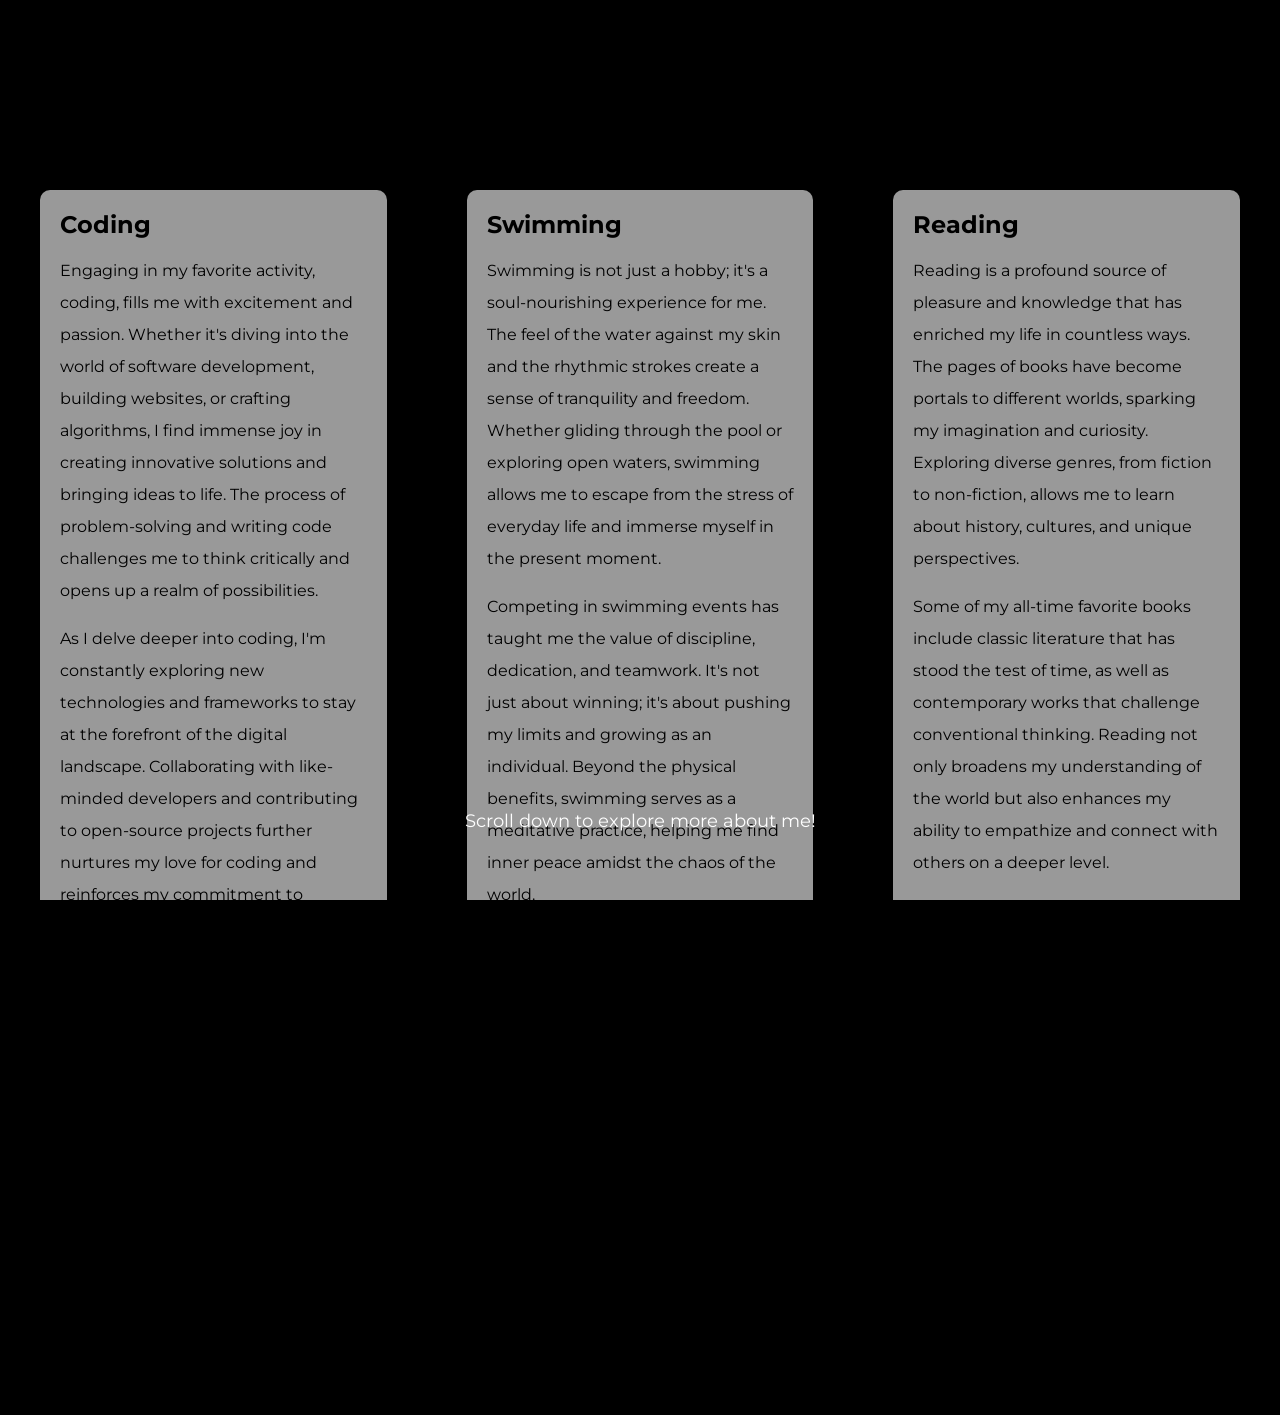
==== index.html @ 69caaeeb "Update index.html" ====
<!DOCTYPE html>
<html>
<head>
  <title>Ayaan Grover - Personal Website</title>
  <link href="https://fonts.googleapis.com/css2?family=Montserrat:wght@400;700&display=swap" rel="stylesheet">
  <link rel="stylesheet" href="styles.css">
</head>
<body>
  <header>
    <h1 id="title">Hello there.</h1>
    <p id="paragraph">My name is Ayaan Grover</p>
  </header>

  <section class="scroll-down-box">
    <p>Scroll down to explore more about me!</p>
    <div class="scroll-down-arrow"></div>
  </section>

  <section class="box-container">
    <div class="box">
      <div class="box-title">Coding</div>
      <div class="box-paragraph">
        <p>Engaging in my favorite activity, coding, fills me with excitement and passion. Whether it's diving into the world of software development, building websites, or crafting algorithms, I find immense joy in creating innovative solutions and bringing ideas to life. The process of problem-solving and writing code challenges me to think critically and opens up a realm of possibilities.</p>
        <p>As I delve deeper into coding, I'm constantly exploring new technologies and frameworks to stay at the forefront of the digital landscape. Collaborating with like-minded developers and contributing to open-source projects further nurtures my love for coding and reinforces my commitment to continuous learning.</p>
        <p>Coding has become an integral part of my life, empowering me to learn, adapt, and contribute to the ever-evolving digital world.</p>
      </div>
    </div>
    <div class="box">
      <div class="box-title">Swimming</div>
      <div class="box-paragraph">
        <p>Swimming is not just a hobby; it's a soul-nourishing experience for me. The feel of the water against my skin and the rhythmic strokes create a sense of tranquility and freedom. Whether gliding through the pool or exploring open waters, swimming allows me to escape from the stress of everyday life and immerse myself in the present moment.</p>
        <p>Competing in swimming events has taught me the value of discipline, dedication, and teamwork. It's not just about winning; it's about pushing my limits and growing as an individual. Beyond the physical benefits, swimming serves as a meditative practice, helping me find inner peace amidst the chaos of the world.</p>
        <p>The joy of perfecting my technique, the rush of endorphins, and the overall sense of well-being make swimming an activity I love to share with others, inspiring them to embrace an active and balanced lifestyle.</p>
      </div>
    </div>
    <div class="box">
      <div class="box-title">Reading</div>
      <div class="box-paragraph">
        <p>Reading is a profound source of pleasure and knowledge that has enriched my life in countless ways. The pages of books have become portals to different worlds, sparking my imagination and curiosity. Exploring diverse genres, from fiction to non-fiction, allows me to learn about history, cultures, and unique perspectives.</p>
        <p>Some of my all-time favorite books include classic literature that has stood the test of time, as well as contemporary works that challenge conventional thinking. Reading not only broadens my understanding of the world but also enhances my ability to empathize and connect with others on a deeper level.</p>
        <p>Sharing my love for books and discussing them with fellow readers has led to many enriching conversations and friendships. Reading is a treasured ritual that fills my heart with contentment and enlightenment, making me eager to explore new literary adventures.</p>
      </div>
    </div>
  </section>

  <footer>
    <p>Connect with me on social media:</p>
    <ul class="social-links">
      <li><a href="https://twitter.com/ayaangrover" target="_blank">Twitter</a></li>
      <li><a href="https://www.linkedin.com/in/ayaangrover" target="_blank">LinkedIn</a></li>
      <li><a href="https://github.com/ayaangrover" target="_blank">GitHub</a></li>
    </ul>
  </footer>

  <script src="script.js"></script>
</body>
</html>
---- styles.css ----
html, body {
    height: 100%;
    margin: 0;
    overflow: auto; /* Enable scrolling */
  }
  
  body {
    font-family: 'Montserrat', sans-serif;
    background-image: url("https://images.unsplash.com/photo-1689267305146-155a1459752c?ixlib=rb-4.0.3&ixid=M3wxMjA3fDB8MHxwaG90by1wYWdlfHx8fGVufDB8fHx8fA%3D%3D&auto=format&fit=crop&w=3828&q=80");
    background-size: cover;
    background-position: center;
    background-attachment: fixed;
    background-color: rgba(0, 0, 0, 1); /* Start with 100% darkness */
    overflow-x: hidden; /* Prevent horizontal scrolling */
  }

  /* Add styles for the light/dark mode button */
  .light-dark-button {
    position: absolute;
    top: 20px;
    right: 20px;
    background-color: transparent;
    border: none;
    font-family: 'Material Symbols Outlined', sans-serif;
    font-size: 24px;
    color: white;
    cursor: pointer;
}

  .container {
    position: relative;
    width: 100%;
    height: 100%; /* Set container height to 100% */
    display: flex;
    flex-direction: column;
    justify-content: center;
    align-items: flex-end;
    color: white;
    text-align: right;
    padding: 40px; /* Add more padding */
  }
  
  #title {
    opacity: 0;
    transform: translateY(-50px);
    transition: opacity 2s ease-out, transform 2s ease-out;
    font-size: 48px; /* Increase title text size */
    margin: 10px; /* Add margin */
    margin-right: 80px;
  }
  
  #paragraph {
    opacity: 0;
    transform: translateY(-50px);
    transition: opacity 2s ease-out, transform 2s ease-out;
    font-size: 20px; /* Adjust paragraph text size */
    line-height: 1.6; /* Adjust line-height for better readability */
    margin: 10px; /* Add margin */
    margin-right: 80px;
    max-width: 600px; /* Set maximum width for the paragraph */
    word-wrap: break-word; /* Allow the paragraph to wrap */
  }
  
  .scroll-down-box {
    position: absolute;
    bottom: 50px; /* Adjust the position */
    left: 50%;
    transform: translateX(-50%);
    color: white;
    font-size: 18px;
    display: flex; /* Use flexbox to align text and arrow */
    align-items: center; /* Center items vertically */
    opacity: 1;
    transition: opacity 1s ease-out;
  }
  
  .down-arrow {
    font-family: 'Montserrat', sans-serif;
    font-weight: 700; /* Make the arrow bold */
    font-size: 36px;
    margin-left: 5px; /* Add some space between text and arrow */
  }
  
  .box-container {
    display: flex;
    justify-content: space-between;
    margin-top: 80px; /* Add margin between title and boxes */
    margin-bottom: 80px;
    opacity: 1;
  }
  
  .box {
    flex: 1; /* Use flexbox to distribute available space evenly */
    padding: 20px;
    background-color: rgba(255, 255, 255, 0.6); /* Semi-transparent white background */
    margin-left: 40px;
    margin-right: 40px;
    margin-bottom: 40px;
    border-radius: 10px;
  }
  
  .box-title {
    font-size: 24px;
    font-weight: 700;
    margin-bottom: 10px;
  }
  
  .box-paragraph {
    font-size: 16px;
    line-height: 2; /* Add spacing between lines of text */
  }
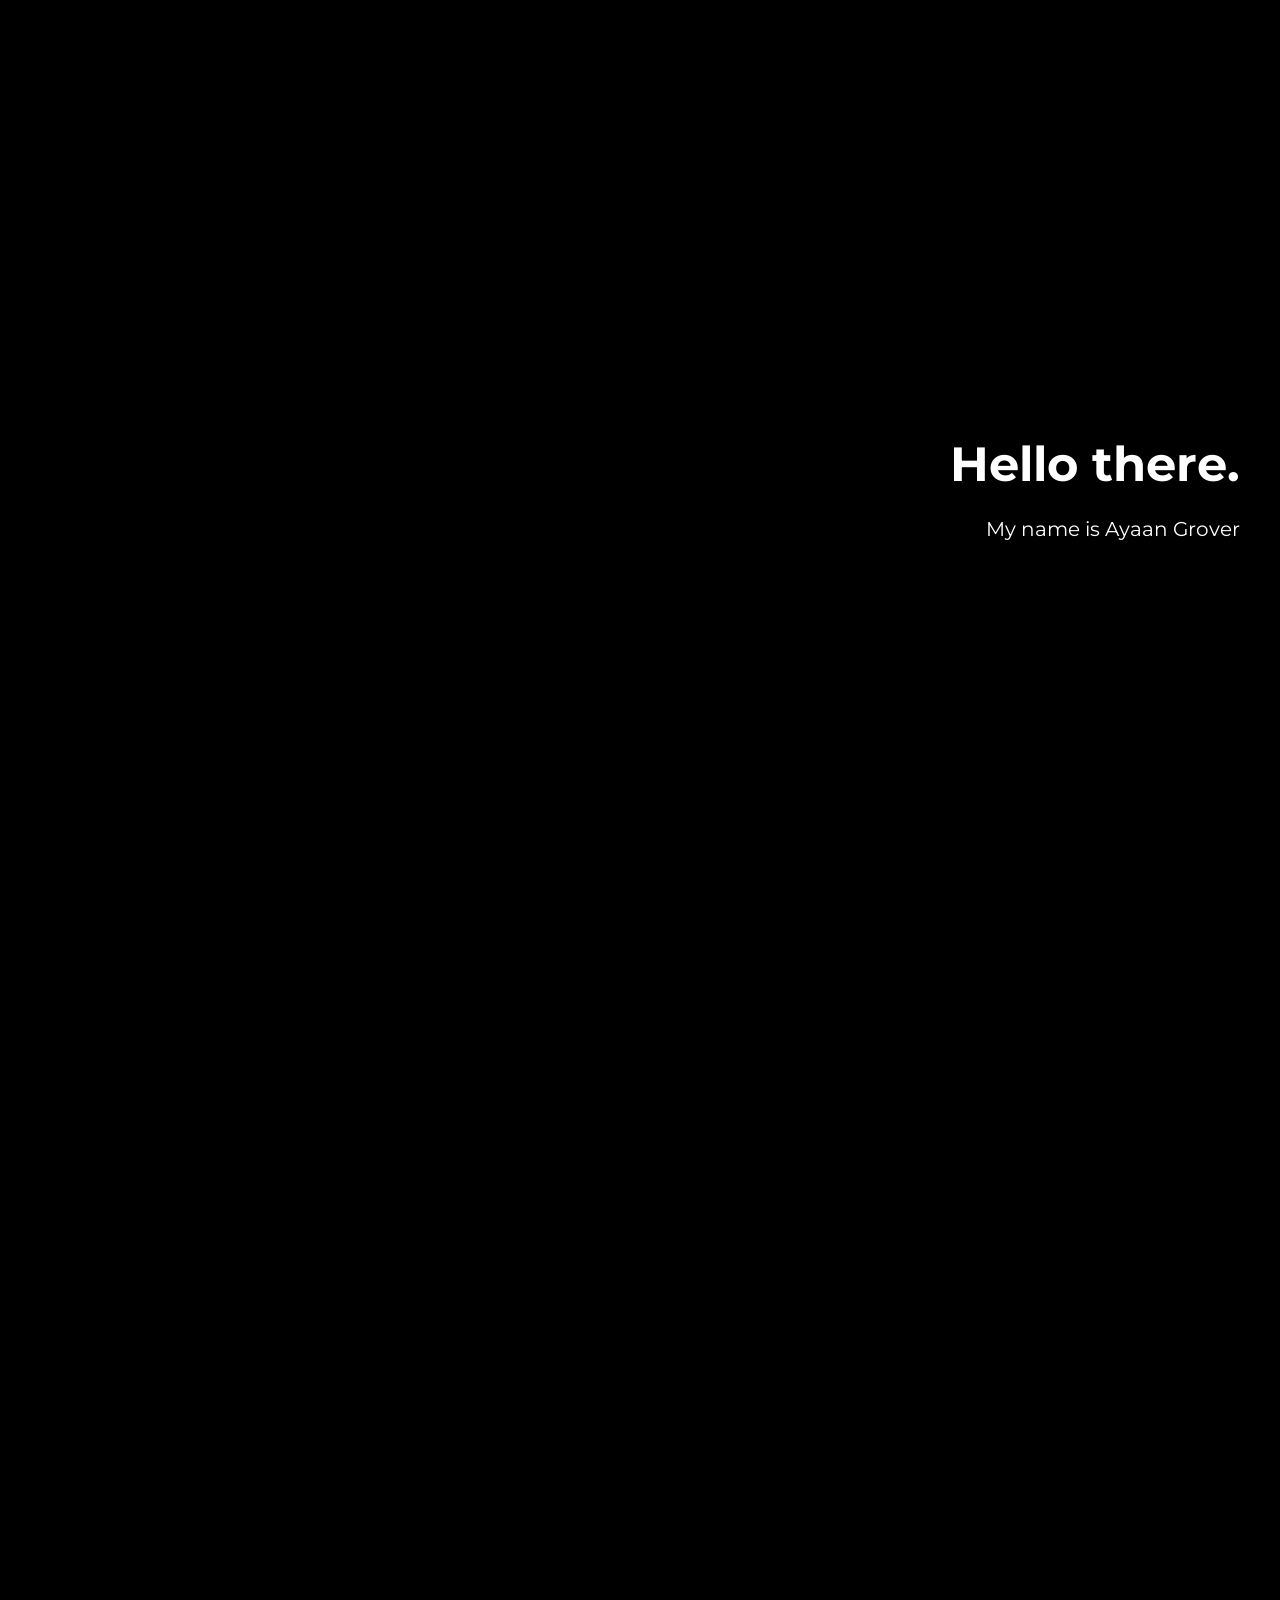
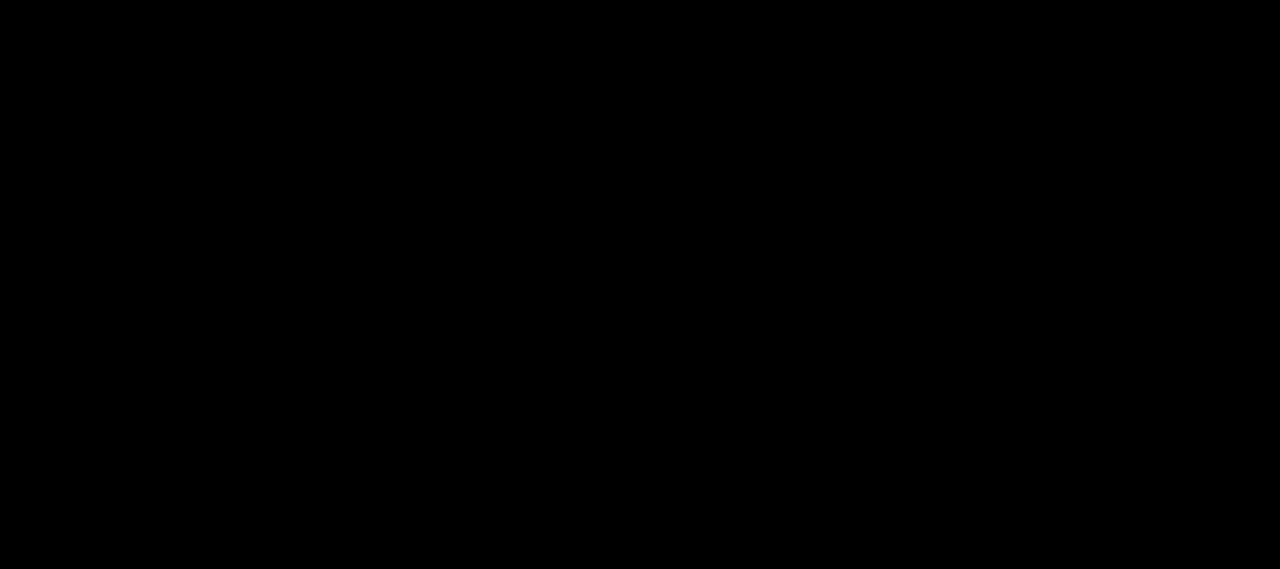
==== commit 33846389: "Update index.html" ====
--- a/index.html
+++ b/index.html
@@ -1,56 +1,31 @@
 <!DOCTYPE html>
 <html>
 <head>
-  <title>Ayaan Grover - Personal Website</title>
+  <title>Ayaan Grover</title>
   <link href="https://fonts.googleapis.com/css2?family=Montserrat:wght@400;700&display=swap" rel="stylesheet">
   <link rel="stylesheet" href="styles.css">
 </head>
 <body>
-  <header>
+  <div class="container">
     <h1 id="title">Hello there.</h1>
     <p id="paragraph">My name is Ayaan Grover</p>
-  </header>
+  </div>
 
-  <section class="scroll-down-box">
-    <p>Scroll down to explore more about me!</p>
-    <div class="scroll-down-arrow"></div>
-  </section>
+  <div class="scroll-down-box">
+    
+  </div>
 
-  <section class="box-container">
+  <div class="box-container">
     <div class="box">
       <div class="box-title">Coding</div>
-      <div class="box-paragraph">
-        <p>Engaging in my favorite activity, coding, fills me with excitement and passion. Whether it's diving into the world of software development, building websites, or crafting algorithms, I find immense joy in creating innovative solutions and bringing ideas to life. The process of problem-solving and writing code challenges me to think critically and opens up a realm of possibilities.</p>
-        <p>As I delve deeper into coding, I'm constantly exploring new technologies and frameworks to stay at the forefront of the digital landscape. Collaborating with like-minded developers and contributing to open-source projects further nurtures my love for coding and reinforces my commitment to continuous learning.</p>
-        <p>Coding has become an integral part of my life, empowering me to learn, adapt, and contribute to the ever-evolving digital world.</p>
-      </div>
-    </div>
+      <div class="box-paragraph">Engaging in my favorite activity, coding, fills me with excitement and passion. Whether it's diving into the world of software development, building websites, or crafting algorithms, I find immense joy in creating innovative solutions and bringing ideas to life. The process of problem-solving and writing code challenges me to think critically and opens up a realm of possibilities. Coding has become an integral part of my life, empowering me to learn, and contribute to the ever-evolving digital world.</div>
     <div class="box">
       <div class="box-title">Swimming</div>
-      <div class="box-paragraph">
-        <p>Swimming is not just a hobby; it's a soul-nourishing experience for me. The feel of the water against my skin and the rhythmic strokes create a sense of tranquility and freedom. Whether gliding through the pool or exploring open waters, swimming allows me to escape from the stress of everyday life and immerse myself in the present moment.</p>
-        <p>Competing in swimming events has taught me the value of discipline, dedication, and teamwork. It's not just about winning; it's about pushing my limits and growing as an individual. Beyond the physical benefits, swimming serves as a meditative practice, helping me find inner peace amidst the chaos of the world.</p>
-        <p>The joy of perfecting my technique, the rush of endorphins, and the overall sense of well-being make swimming an activity I love to share with others, inspiring them to embrace an active and balanced lifestyle.</p>
-      </div>
-    </div>
+      <div class="box-paragraph">Swimming is not just a hobby; it's a soul-nourishing experience for me. The feel of the water against my skin and the rhythmic strokes create a sense of tranquility and freedom. Whether gliding through the pool or exploring open waters, swimming allows me to escape from the stress of everyday life and immerse myself in the present moment. Competing in swimming events has taught me the value of discipline, dedication, and teamwork. It's not just about winning; it's about pushing my limits and growing as an individual. Beyond the physical benefits, swimming serves as a meditative practice, helping me find inner peace amidst the chaos of the world. The joy of perfecting my technique, the rush of endorphins, and the overall sense of well-being make swimming an activity I love to share with others, inspiring them to embrace an active and balanced lifestyle.</div>
     <div class="box">
       <div class="box-title">Reading</div>
-      <div class="box-paragraph">
-        <p>Reading is a profound source of pleasure and knowledge that has enriched my life in countless ways. The pages of books have become portals to different worlds, sparking my imagination and curiosity. Exploring diverse genres, from fiction to non-fiction, allows me to learn about history, cultures, and unique perspectives.</p>
-        <p>Some of my all-time favorite books include classic literature that has stood the test of time, as well as contemporary works that challenge conventional thinking. Reading not only broadens my understanding of the world but also enhances my ability to empathize and connect with others on a deeper level.</p>
-        <p>Sharing my love for books and discussing them with fellow readers has led to many enriching conversations and friendships. Reading is a treasured ritual that fills my heart with contentment and enlightenment, making me eager to explore new literary adventures.</p>
-      </div>
-    </div>
-  </section>
-
-  <footer>
-    <p>Connect with me on social media:</p>
-    <ul class="social-links">
-      <li><a href="https://twitter.com/ayaangrover" target="_blank">Twitter</a></li>
-      <li><a href="https://www.linkedin.com/in/ayaangrover" target="_blank">LinkedIn</a></li>
-      <li><a href="https://github.com/ayaangrover" target="_blank">GitHub</a></li>
-    </ul>
-  </footer>
+      <div class="box-paragraph">Reading is a profound source of pleasure and knowledge that has enriched my life in countless ways. The pages of books have become portals to different worlds, sparking my imagination and curiosity. Exploring diverse genres, from fiction to non-fiction, allows me to learn about history, cultures, and unique perspectives. Whether it's a rainy day or a quiet evening, curling up with a good book is a treasured ritual that fills my heart with contentment and enlightenment. Some of my all-time favorite books include classic literature that has stood the test of time, as well as contemporary works that challenge conventional thinking. Reading not only broadens my understanding of the world but also enhances my ability to empathize and connect with others on a deeper level. Sharing my love for books and discussing them with fellow readers has led to many enriching conversations and friendships. Reading is a treasured ritual that fills my heart with contentment and enlightenment, making me eager to explore new literary adventures.</div>
+  </div>
 
   <script src="script.js"></script>
 </body>
--- a/styles.css
+++ b/styles.css
@@ -92,7 +92,7 @@
   .box {
     flex: 1; /* Use flexbox to distribute available space evenly */
     padding: 20px;
-    background-color: rgba(255, 255, 255, 0.6); /* Semi-transparent white background */
+    background-color: rgba(24, 26, 27, 0.6); /* Semi-transparent white background */
     margin-left: 40px;
     margin-right: 40px;
     margin-bottom: 40px;
@@ -109,4 +109,4 @@
     font-size: 16px;
     line-height: 2; /* Add spacing between lines of text */
   }
-  +  
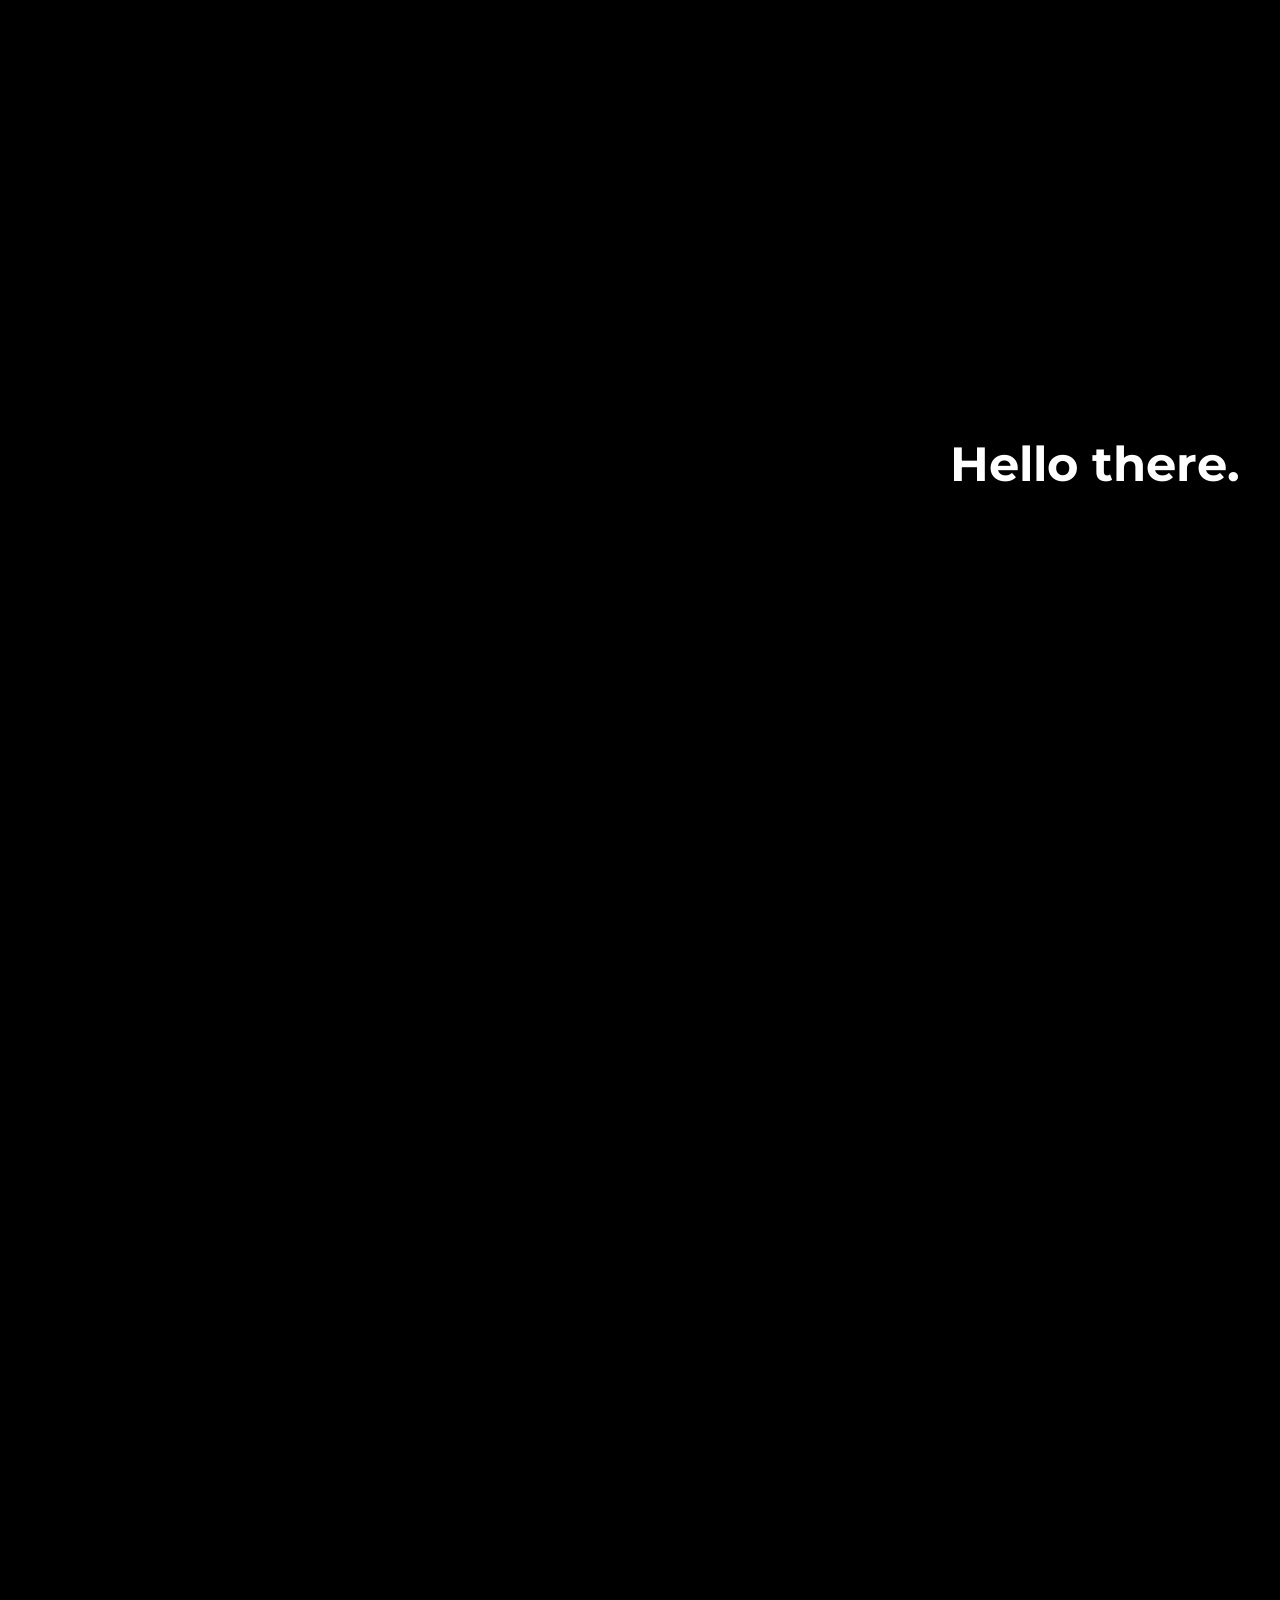
==== commit d03a8ace: "Update index.html" ====
--- a/index.html
+++ b/index.html
@@ -19,12 +19,15 @@
     <div class="box">
       <div class="box-title">Coding</div>
       <div class="box-paragraph">Engaging in my favorite activity, coding, fills me with excitement and passion. Whether it's diving into the world of software development, building websites, or crafting algorithms, I find immense joy in creating innovative solutions and bringing ideas to life. The process of problem-solving and writing code challenges me to think critically and opens up a realm of possibilities. Coding has become an integral part of my life, empowering me to learn, and contribute to the ever-evolving digital world.</div>
+    </div>
     <div class="box">
       <div class="box-title">Swimming</div>
-      <div class="box-paragraph">Swimming is not just a hobby; it's a soul-nourishing experience for me. The feel of the water against my skin and the rhythmic strokes create a sense of tranquility and freedom. Whether gliding through the pool or exploring open waters, swimming allows me to escape from the stress of everyday life and immerse myself in the present moment. Competing in swimming events has taught me the value of discipline, dedication, and teamwork. It's not just about winning; it's about pushing my limits and growing as an individual. Beyond the physical benefits, swimming serves as a meditative practice, helping me find inner peace amidst the chaos of the world. The joy of perfecting my technique, the rush of endorphins, and the overall sense of well-being make swimming an activity I love to share with others, inspiring them to embrace an active and balanced lifestyle.</div>
+      <div class="box-paragraph">Swimming is not just a hobby; it's a soul-nourishing experience for me. The feel of the water against my skin and the rhythmic strokes create a sense of tranquility and freedom. Whether gliding through the pool or exploring open waters, swimming allows me to escape from the stress of everyday life and immerse myself in the present moment. The joy of perfecting my technique, the rush of endorphins, and the overall sense of well-being make swimming an activity I love.</div>
+    </div>
     <div class="box">
       <div class="box-title">Reading</div>
-      <div class="box-paragraph">Reading is a profound source of pleasure and knowledge that has enriched my life in countless ways. The pages of books have become portals to different worlds, sparking my imagination and curiosity. Exploring diverse genres, from fiction to non-fiction, allows me to learn about history, cultures, and unique perspectives. Whether it's a rainy day or a quiet evening, curling up with a good book is a treasured ritual that fills my heart with contentment and enlightenment. Some of my all-time favorite books include classic literature that has stood the test of time, as well as contemporary works that challenge conventional thinking. Reading not only broadens my understanding of the world but also enhances my ability to empathize and connect with others on a deeper level. Sharing my love for books and discussing them with fellow readers has led to many enriching conversations and friendships. Reading is a treasured ritual that fills my heart with contentment and enlightenment, making me eager to explore new literary adventures.</div>
+      <div class="box-paragraph">Reading is a profound source of pleasure and knowledge that has enriched my life in countless ways. The pages of books have become portals to different worlds, sparking my imagination and curiosity. Exploring diverse genres, from fiction to non-fiction, allows me to learn about history, cultures, and unique perspectives. Whether it's a rainy day or a quiet evening, curling up with a good book is a treasured ritual that fills my heart with contentment and enlightenment.</div>
+    </div>
   </div>
 
   <script src="script.js"></script>
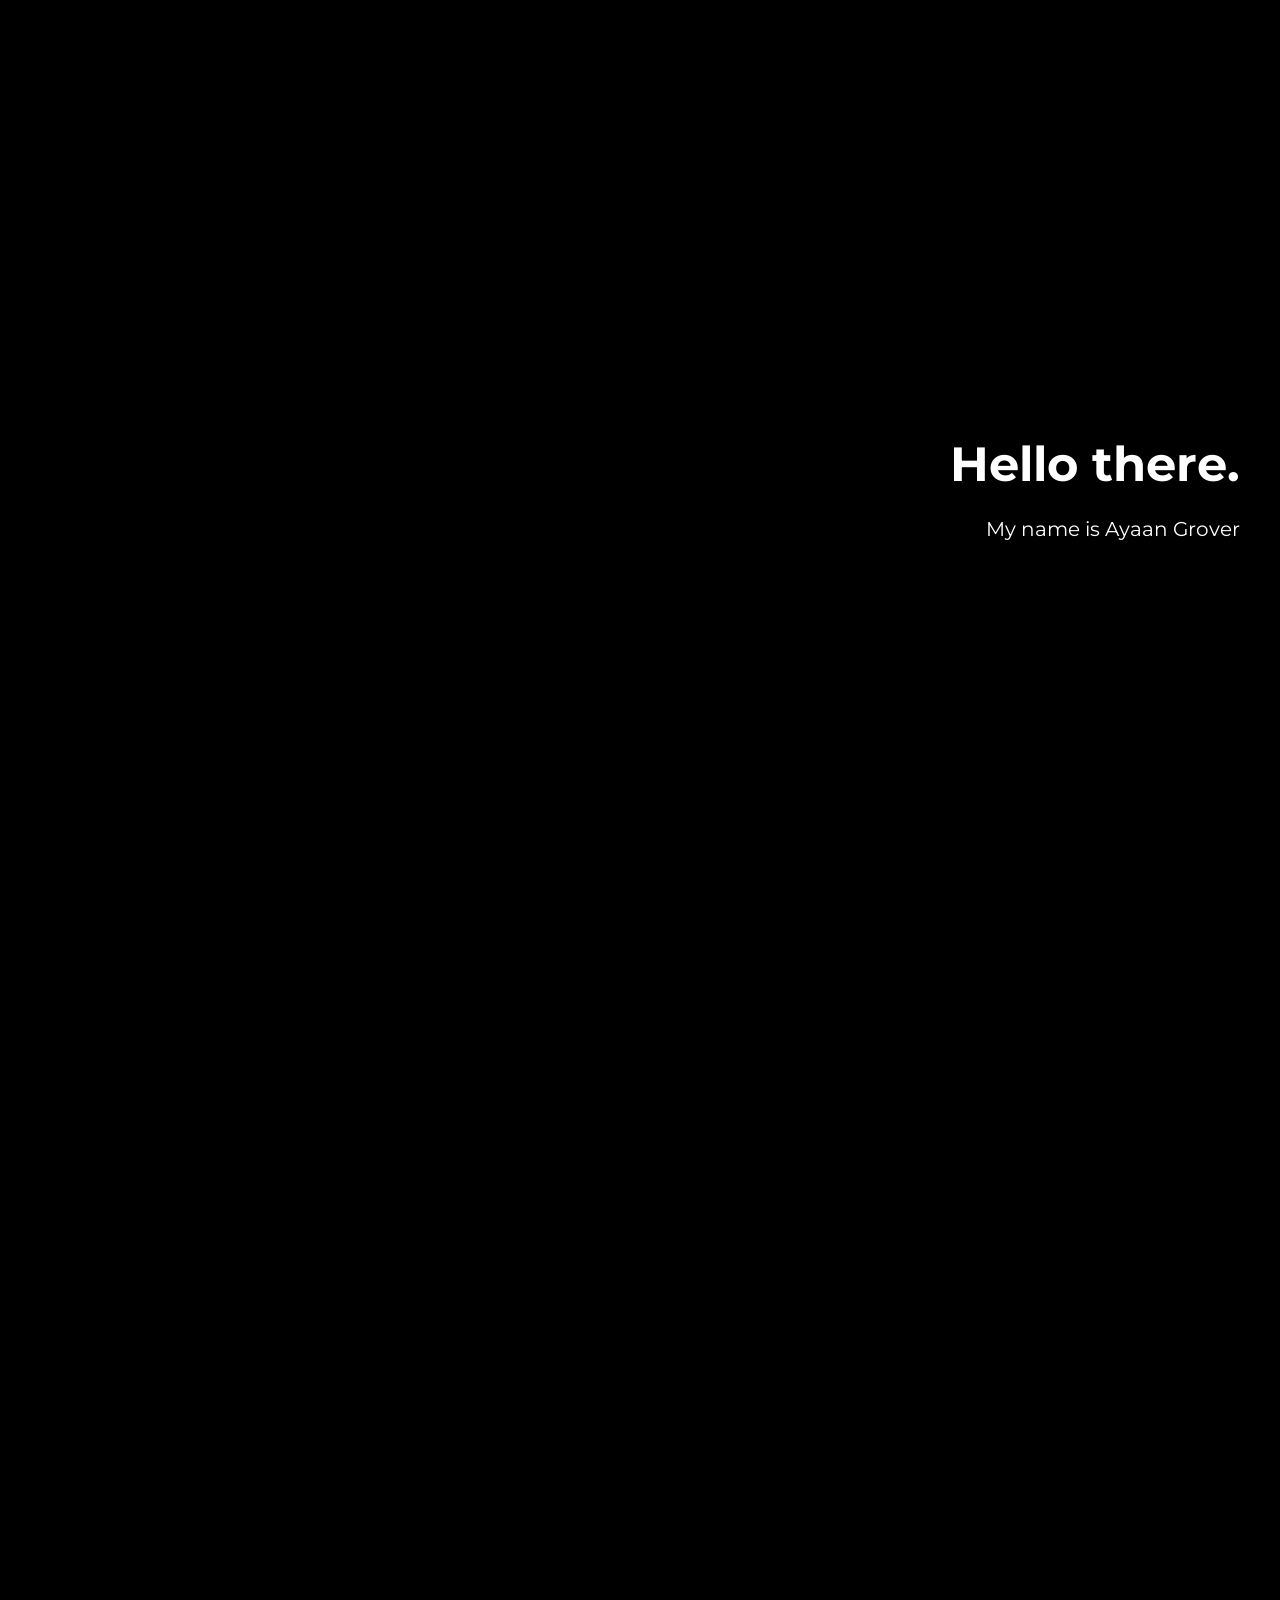
==== commit 7b1a0261: "Update index.html" ====
--- a/index.html
+++ b/index.html
@@ -18,7 +18,7 @@
   <div class="box-container">
     <div class="box">
       <div class="box-title">Coding</div>
-      <div class="box-paragraph">Engaging in my favorite activity, coding, fills me with excitement and passion. Whether it's diving into the world of software development, building websites, or crafting algorithms, I find immense joy in creating innovative solutions and bringing ideas to life. The process of problem-solving and writing code challenges me to think critically and opens up a realm of possibilities. Coding has become an integral part of my life, empowering me to learn, and contribute to the ever-evolving digital world.</div>
+      <div class="box-paragraph">Engaging in my favorite activity, coding, fills me with excitement and passion. Whether it's diving into the world of software development, building websites, or crafting algorithms, I find joy in creating innovative solutions and bringing ideas to life. The process of problem-solving and writing code challenges me to think critically and opens up a realm of possibilities. Coding has become an integral part of my life, empowering me to learn, and contribute to the ever-evolving digital world.</div>
     </div>
     <div class="box">
       <div class="box-title">Swimming</div>
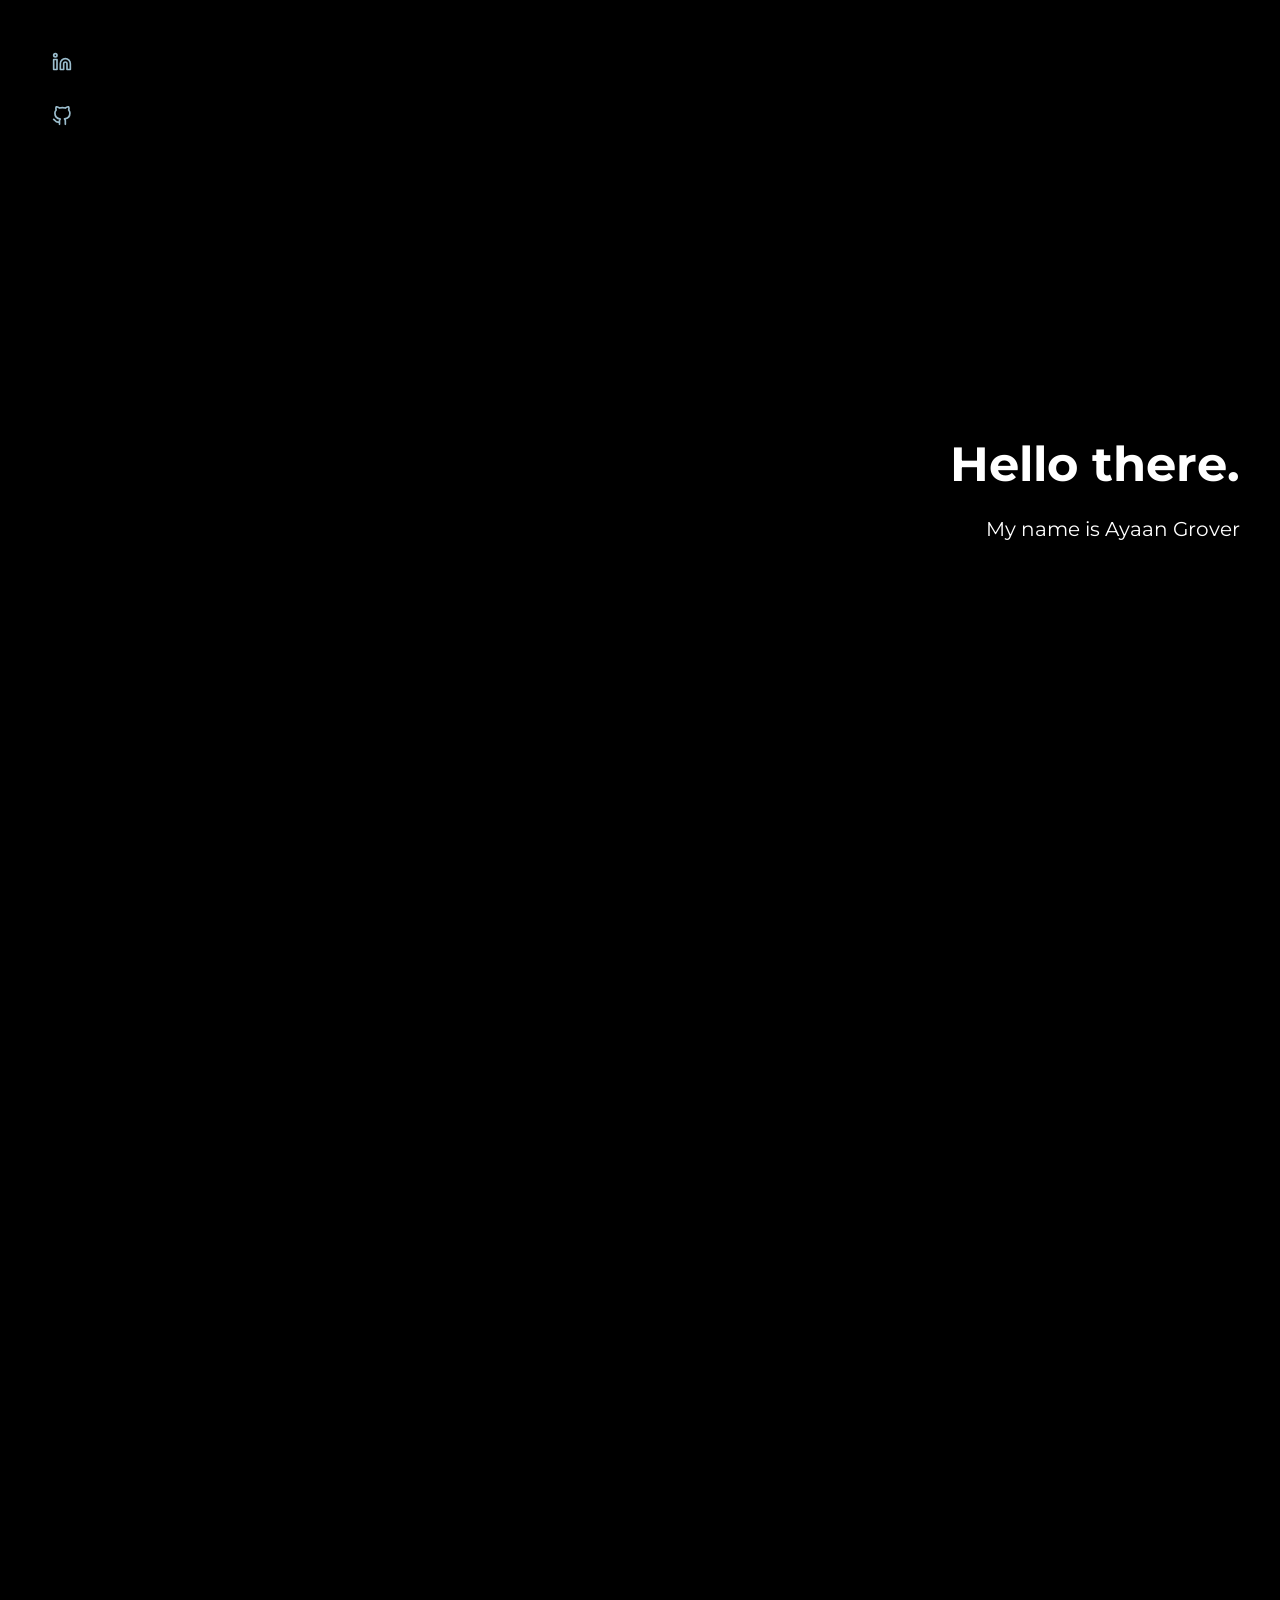
==== commit cb38fb12: "Add github and linkididn icons" ====
--- a/index.html
+++ b/index.html
@@ -4,8 +4,28 @@
   <title>Ayaan Grover</title>
   <link href="https://fonts.googleapis.com/css2?family=Montserrat:wght@400;700&display=swap" rel="stylesheet">
   <link rel="stylesheet" href="styles.css">
+  <link rel="icon" type="image/png" href="me-wink.png">
 </head>
 <body>
+  <div class="icons-container">
+    <!-- LinkedIn icon -->
+    <a href="https://linkedin.com/in/ayaangrover" target="_blank" rel="noopener noreferrer">
+      <svg xmlns="http://www.w3.org/2000/svg" role="img" viewBox="0 0 24 24" fill="none" stroke="currentColor" stroke-width="2" stroke-linecap="round" stroke-linejoin="round">
+        <title>LinkedIn</title>
+        <path d="M16 8a6 6 0 0 1 6 6v7h-4v-7a2 2 0 0 0-2-2 2 2 0 0 0-2 2v7h-4v-7a6 6 0 0 1 6-6z"></path>
+        <rect x="2" y="9" width="4" height="12"></rect>
+        <circle cx="4" cy="4" r="2"></circle>
+      </svg>
+    </a>
+    <!-- GitHub icon -->
+    <a href="https://github.com/ayaangrover" target="_blank" rel="noopener noreferrer">
+      <svg xmlns="http://www.w3.org/2000/svg" role="img" viewBox="0 0 24 24" fill="none" stroke="currentColor" stroke-width="2" stroke-linecap="round" stroke-linejoin="round" class="feather feather-github">
+        <title>GitHub</title>
+        <path d="M9 19c-5 1.5-5-2.5-7-3m14 6v-3.87a3.37 3.37 0 0 0-.94-2.61c3.14-.35 6.44-1.54 6.44-7A5.44 5.44 0 0 0 20 4.77 5.07 5.07 0 0 0 19.91 1S18.73.65 16 2.48a13.38 13.38 0 0 0-7 0C6.27.65 5.09 1 5.09 1A5.07 5.07 0 0 0 5 4.77a5.44 5.44 0 0 0-1.5 3.78c0 5.42 3.3 6.61 6.44 7A3.37 3.37 0 0 0 9 18.13V22"></path>
+      </svg>
+    </a>
+  </div>
+
   <div class="container">
     <h1 id="title">Hello there.</h1>
     <p id="paragraph">My name is Ayaan Grover</p>
@@ -16,15 +36,15 @@
   </div>
 
   <div class="box-container">
-    <div class="box">
+    <div class="box-left">
       <div class="box-title">Coding</div>
       <div class="box-paragraph">Engaging in my favorite activity, coding, fills me with excitement and passion. Whether it's diving into the world of software development, building websites, or crafting algorithms, I find joy in creating innovative solutions and bringing ideas to life. The process of problem-solving and writing code challenges me to think critically and opens up a realm of possibilities. Coding has become an integral part of my life, empowering me to learn, and contribute to the ever-evolving digital world.</div>
     </div>
-    <div class="box">
+    <div class="box-middle">
       <div class="box-title">Swimming</div>
       <div class="box-paragraph">Swimming is not just a hobby; it's a soul-nourishing experience for me. The feel of the water against my skin and the rhythmic strokes create a sense of tranquility and freedom. Whether gliding through the pool or exploring open waters, swimming allows me to escape from the stress of everyday life and immerse myself in the present moment. The joy of perfecting my technique, the rush of endorphins, and the overall sense of well-being make swimming an activity I love.</div>
     </div>
-    <div class="box">
+    <div class="box-right">
       <div class="box-title">Reading</div>
       <div class="box-paragraph">Reading is a profound source of pleasure and knowledge that has enriched my life in countless ways. The pages of books have become portals to different worlds, sparking my imagination and curiosity. Exploring diverse genres, from fiction to non-fiction, allows me to learn about history, cultures, and unique perspectives. Whether it's a rainy day or a quiet evening, curling up with a good book is a treasured ritual that fills my heart with contentment and enlightenment.</div>
     </div>
--- a/styles.css
+++ b/styles.css
@@ -1,112 +1,175 @@
 html, body {
-    height: 100%;
-    margin: 0;
-    overflow: auto; /* Enable scrolling */
-  }
-  
-  body {
-    font-family: 'Montserrat', sans-serif;
-    background-image: url("https://images.unsplash.com/photo-1689267305146-155a1459752c?ixlib=rb-4.0.3&ixid=M3wxMjA3fDB8MHxwaG90by1wYWdlfHx8fGVufDB8fHx8fA%3D%3D&auto=format&fit=crop&w=3828&q=80");
-    background-size: cover;
-    background-position: center;
-    background-attachment: fixed;
-    background-color: rgba(0, 0, 0, 1); /* Start with 100% darkness */
-    overflow-x: hidden; /* Prevent horizontal scrolling */
-  }
-
-  /* Add styles for the light/dark mode button */
-  .light-dark-button {
-    position: absolute;
-    top: 20px;
-    right: 20px;
-    background-color: transparent;
-    border: none;
-    font-family: 'Material Symbols Outlined', sans-serif;
-    font-size: 24px;
-    color: white;
-    cursor: pointer;
+  height: 100%;
+  margin: 0;
+  overflow: auto; /* Enable scrolling */
 }
 
-  .container {
-    position: relative;
-    width: 100%;
-    height: 100%; /* Set container height to 100% */
-    display: flex;
-    flex-direction: column;
-    justify-content: center;
-    align-items: flex-end;
-    color: white;
-    text-align: right;
-    padding: 40px; /* Add more padding */
-  }
-  
-  #title {
-    opacity: 0;
-    transform: translateY(-50px);
-    transition: opacity 2s ease-out, transform 2s ease-out;
-    font-size: 48px; /* Increase title text size */
-    margin: 10px; /* Add margin */
-    margin-right: 80px;
-  }
-  
-  #paragraph {
-    opacity: 0;
-    transform: translateY(-50px);
-    transition: opacity 2s ease-out, transform 2s ease-out;
-    font-size: 20px; /* Adjust paragraph text size */
-    line-height: 1.6; /* Adjust line-height for better readability */
-    margin: 10px; /* Add margin */
-    margin-right: 80px;
-    max-width: 600px; /* Set maximum width for the paragraph */
-    word-wrap: break-word; /* Allow the paragraph to wrap */
-  }
-  
-  .scroll-down-box {
-    position: absolute;
-    bottom: 50px; /* Adjust the position */
-    left: 50%;
-    transform: translateX(-50%);
-    color: white;
-    font-size: 18px;
-    display: flex; /* Use flexbox to align text and arrow */
-    align-items: center; /* Center items vertically */
-    opacity: 1;
-    transition: opacity 1s ease-out;
-  }
-  
-  .down-arrow {
-    font-family: 'Montserrat', sans-serif;
-    font-weight: 700; /* Make the arrow bold */
-    font-size: 36px;
-    margin-left: 5px; /* Add some space between text and arrow */
-  }
-  
-  .box-container {
-    display: flex;
-    justify-content: space-between;
-    margin-top: 80px; /* Add margin between title and boxes */
-    margin-bottom: 80px;
-    opacity: 1;
-  }
-  
-  .box {
-    flex: 1; /* Use flexbox to distribute available space evenly */
-    padding: 20px;
-    background-color: rgba(24, 26, 27, 0.6); /* Semi-transparent white background */
-    margin-left: 40px;
-    margin-right: 40px;
-    margin-bottom: 40px;
-    border-radius: 10px;
-  }
-  
-  .box-title {
-    font-size: 24px;
-    font-weight: 700;
-    margin-bottom: 10px;
-  }
-  
-  .box-paragraph {
-    font-size: 16px;
-    line-height: 2; /* Add spacing between lines of text */
-  }
-  
+body {
+  font-family: 'Montserrat', sans-serif;
+  background-image: url("https://images.unsplash.com/photo-1689267305146-155a1459752c?ixlib=rb-4.0.3&ixid=M3wxMjA3fDB8MHxwaG90by1wYWdlfHx8fGVufDB8fHx8fA%3D%3D&auto=format&fit=crop&w=3828&q=80");
+  background-size: cover;
+  background-position: center;
+  background-attachment: fixed;
+  background-color: rgba(0, 0, 0, 1); /* Start with 100% darkness */
+  overflow-x: hidden; /* Prevent horizontal scrolling */
+}
+
+/* Add styles for the light/dark mode button */
+.light-dark-button {
+  position: absolute;
+  top: 20px;
+  right: 20px;
+  background-color: transparent;
+  border: none;
+  font-family: 'Material Symbols Outlined', sans-serif;
+  font-size: 24px;
+  color: white;
+  cursor: pointer;
+}
+
+.container {
+  position: relative;
+  width: 100%;
+  height: 100%; /* Set container height to 100% */
+  display: flex;
+  flex-direction: column;
+  justify-content: center;
+  align-items: flex-end;
+  color: white;
+  text-align: right;
+  padding: 40px; /* Add more padding */
+}
+
+#title {
+  opacity: 0;
+  transform: translateY(-50px);
+  transition: opacity 2s ease-out, transform 2s ease-out;
+  font-size: 48px; /* Increase title text size */
+  margin: 10px; /* Add margin */
+  margin-right: 80px;
+}
+
+#paragraph {
+  opacity: 0;
+  transform: translateY(-50px);
+  transition: opacity 2s ease-out, transform 2s ease-out;
+  font-size: 20px; /* Adjust paragraph text size */
+  line-height: 1.6; /* Adjust line-height for better readability */
+  margin: 10px; /* Add margin */
+  margin-right: 80px;
+  max-width: 600px; /* Set maximum width for the paragraph */
+  word-wrap: break-word; /* Allow the paragraph to wrap */
+}
+
+.scroll-down-box {
+  position: absolute;
+  bottom: 50px; /* Adjust the position */
+  left: 50%;
+  transform: translateX(-50%);
+  color: white;
+  font-size: 18px;
+  display: flex; /* Use flexbox to align text and arrow */
+  align-items: center; /* Center items vertically */
+  opacity: 1;
+  transition: opacity 1s ease-out;
+}
+
+.down-arrow {
+  font-family: 'Montserrat', sans-serif;
+  font-weight: 700; /* Make the arrow bold */
+  font-size: 36px;
+  margin-left: 5px; /* Add some space between text and arrow */
+}
+
+.box-container {
+  display: flex;
+  justify-content: space-between;
+  margin-top: 80px; /* Add margin between title and boxes */
+  margin-bottom: 80px;
+  opacity: 1;
+}
+
+.box-left {
+  flex: 1; /* Use flexbox to distribute available space evenly */
+  padding: 20px;
+  background-color: rgba(24, 26, 27, 0.6); /* Semi-transparent white background */
+  margin-left: 90px;
+  margin-right: 30px;
+  margin-bottom: 40px;
+  border-radius: 10px;
+  color: white; /* Set text color to white */
+}
+.box-middle {
+  flex: 1; /* Use flexbox to distribute available space evenly */
+  padding: 20px;
+  background-color: rgba(24, 26, 27, 0.6); /* Semi-transparent white background */
+  margin-left: 50px;
+  margin-right: 50px;
+  margin-bottom: 40px;
+  border-radius: 10px;
+  color: white; /* Set text color to white */
+}
+.box-right {
+  flex: 1; /* Use flexbox to distribute available space evenly */
+  padding: 20px;
+  background-color: rgba(24, 26, 27, 0.6); /* Semi-transparent white background */
+  margin-left: 30px;
+  margin-right: 90px;
+  margin-bottom: 40px;
+  border-radius: 10px;
+  color: white; /* Set text color to white */
+}
+
+.box-title {
+  font-size: 24px;
+  font-weight: 700;
+  margin-bottom: 10px;
+}
+
+.box-paragraph {
+  font-size: 16px;
+  line-height: 2; /* Add spacing between lines of text */
+}
+
+.icons-container {
+  position: absolute;
+  top: 40px;
+  left: 40px;
+  display: flex;
+  flex-direction: column;
+  z-index: 1;
+}
+
+.icons-container a {
+  display: flex;
+  align-items: center;
+  justify-content: center;
+  border: 2px solid #9bbdcd00; /* Outline color */
+  border-radius: 50%;
+  width: 40px;
+  height: 40px;
+  margin-bottom: 10px;
+  transition: transform 0.3s ease;
+  background-color: transparent;
+}
+
+.icons-container a svg {
+  stroke: #9bbdcd; /* Icon color */
+  stroke-width: 2;
+  width: 20px;
+  height: 20px;
+  fill: none; /* Remove fill */
+}
+
+.icons-container a svg:hover {
+  stroke: #ffffff; /* Icon color */
+  stroke-width: 2;
+  width: 20px;
+  height: 20px;
+  fill: none; /* Remove fill */
+}
+
+.icons-container a:hover {
+  transform: translateY(-5px);
+  border-color: #ffffff00; /* Change outline color on hover */
+}
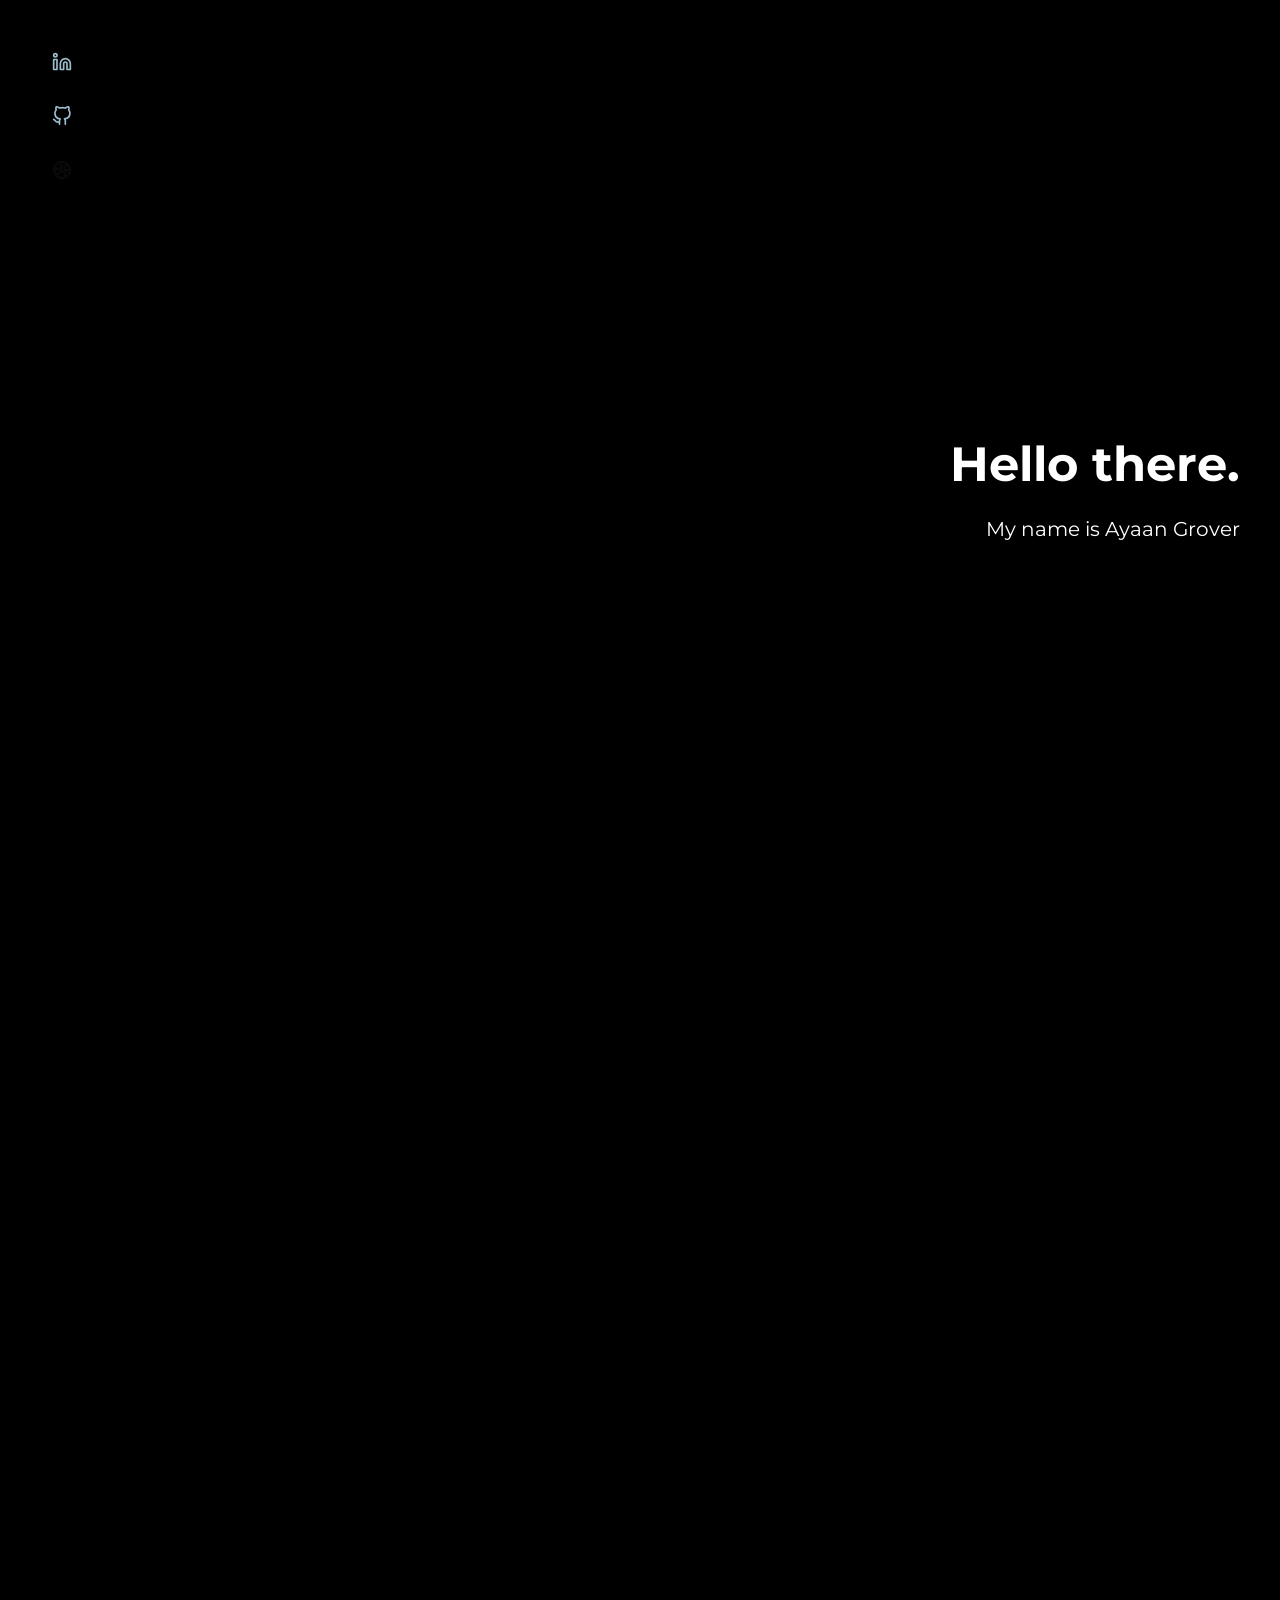
==== commit 7f48e572: "Update index.html" ====
--- a/index.html
+++ b/index.html
@@ -22,6 +22,14 @@
       <svg xmlns="http://www.w3.org/2000/svg" role="img" viewBox="0 0 24 24" fill="none" stroke="currentColor" stroke-width="2" stroke-linecap="round" stroke-linejoin="round" class="feather feather-github">
         <title>GitHub</title>
         <path d="M9 19c-5 1.5-5-2.5-7-3m14 6v-3.87a3.37 3.37 0 0 0-.94-2.61c3.14-.35 6.44-1.54 6.44-7A5.44 5.44 0 0 0 20 4.77 5.07 5.07 0 0 0 19.91 1S18.73.65 16 2.48a13.38 13.38 0 0 0-7 0C6.27.65 5.09 1 5.09 1A5.07 5.07 0 0 0 5 4.77a5.44 5.44 0 0 0-1.5 3.78c0 5.42 3.3 6.61 6.44 7A3.37 3.37 0 0 0 9 18.13V22"></path>
+      </svg>
+    </a>
+    <!-- Dribbble icon (basketball) as fill -->
+    <a href="https://dribbble.com/archon8" target="_blank" rel="noopener noreferrer">
+      <svg xmlns="http://www.w3.org/2000/svg" role="img" width="512" height="512" fill="currentColor" viewBox="0 0 512 512" class="feather feather-dribbble">
+        <title>ionicons-v5_logos</title>
+        <!-- Modified path data to show a filled shape -->
+        <path d="M256,32C132.33,32,32,132.33,32,256S132.33,480,256,480,480,379.78,480,256,379.67,32,256,32ZM398.22,135.25a186.36,186.36,0,0,1,44,108.38c-40.37-2.1-88.67-2.1-127.4,1.52-4.9-12.37-9.92-24.5-15.4-36.17C344.08,189.62,378.5,164.18,398.22,135.25ZM256,69.33a185.81,185.81,0,0,1,119.12,42.94c-20.3,25.66-52.15,48-91.82,64.86C261.6,137,236.63,102.47,210,75.28A187.51,187.51,0,0,1,256,69.33ZM171.53,89.75c26.95,26.83,52.27,61,74.44,101C203.85,203.62,155.55,211,104,211c-9.8,0-19.36-.35-28.81-.94A186.78,186.78,0,0,1,171.53,89.75ZM69.68,247.13c10.62.47,21.35.7,32.2.59,58.8-.7,113.52-9.92,160.54-25q6.65,13.83,12.6,28.35a115.43,115.43,0,0,0-16.69,5C194.05,283.07,143.42,326.58,116,379.2A186,186,0,0,1,69.33,256C69.33,253,69.45,250.05,69.68,247.13ZM256,442.67a185.57,185.57,0,0,1-114.45-39.32c24.85-49.23,69.18-90,125.07-115.27,5.25-2.45,12.25-4.43,20.3-6.18q10,27.64,17.85,57.4A678,678,0,0,1,322,430.42,185.06,185.06,0,0,1,256,442.67Zm100.92-29.75a672.61,672.61,0,0,0-17.39-92.05c-4-15.17-8.51-29.87-13.41-44.22,36.63-3,80.5-2.57,115.38,0A186.5,186.5,0,0,1,356.92,412.92Z"/>
       </svg>
     </a>
   </div>
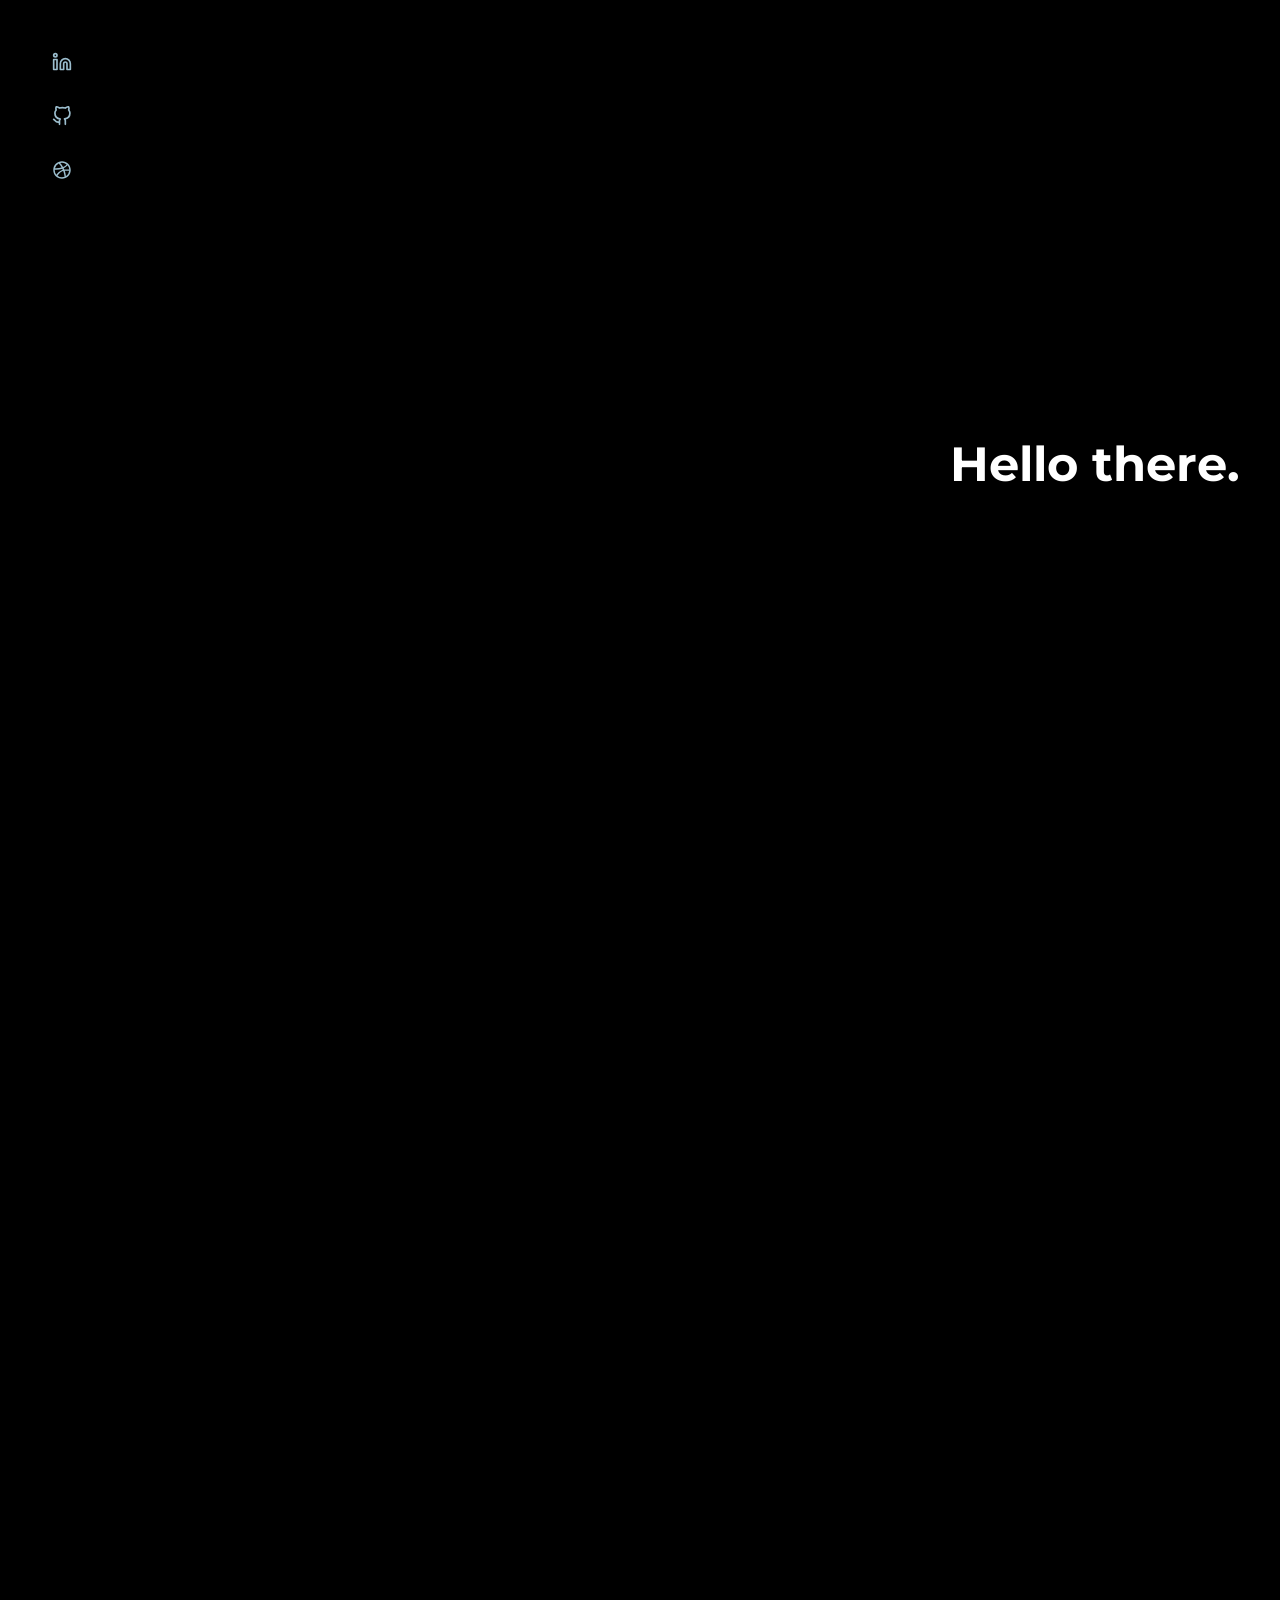
==== commit 8164afbc: "icons update" ====
--- a/index.html
+++ b/index.html
@@ -9,7 +9,7 @@
 <body>
   <div class="icons-container">
     <!-- LinkedIn icon -->
-    <a href="https://linkedin.com/in/ayaangrover" target="_blank" rel="noopener noreferrer">
+    <a href="https://linkedin.com/in/ayaangrover" target="_blank" rel="noopener noreferrer" class="linkedin-icon">
       <svg xmlns="http://www.w3.org/2000/svg" role="img" viewBox="0 0 24 24" fill="none" stroke="currentColor" stroke-width="2" stroke-linecap="round" stroke-linejoin="round">
         <title>LinkedIn</title>
         <path d="M16 8a6 6 0 0 1 6 6v7h-4v-7a2 2 0 0 0-2-2 2 2 0 0 0-2 2v7h-4v-7a6 6 0 0 1 6-6z"></path>
@@ -18,21 +18,24 @@
       </svg>
     </a>
     <!-- GitHub icon -->
-    <a href="https://github.com/ayaangrover" target="_blank" rel="noopener noreferrer">
+    <a href="https://github.com/ayaangrover" target="_blank" rel="noopener noreferrer" class="github-icon">
       <svg xmlns="http://www.w3.org/2000/svg" role="img" viewBox="0 0 24 24" fill="none" stroke="currentColor" stroke-width="2" stroke-linecap="round" stroke-linejoin="round" class="feather feather-github">
         <title>GitHub</title>
         <path d="M9 19c-5 1.5-5-2.5-7-3m14 6v-3.87a3.37 3.37 0 0 0-.94-2.61c3.14-.35 6.44-1.54 6.44-7A5.44 5.44 0 0 0 20 4.77 5.07 5.07 0 0 0 19.91 1S18.73.65 16 2.48a13.38 13.38 0 0 0-7 0C6.27.65 5.09 1 5.09 1A5.07 5.07 0 0 0 5 4.77a5.44 5.44 0 0 0-1.5 3.78c0 5.42 3.3 6.61 6.44 7A3.37 3.37 0 0 0 9 18.13V22"></path>
       </svg>
     </a>
     <!-- Dribbble icon (basketball) as fill -->
-    <a href="https://dribbble.com/archon8" target="_blank" rel="noopener noreferrer">
+    <a href="https://dribbble.com/archon8" target="_blank" rel="noopener noreferrer" class="dribbble-icon">
       <svg xmlns="http://www.w3.org/2000/svg" role="img" width="512" height="512" fill="currentColor" viewBox="0 0 512 512" class="feather feather-dribbble">
         <title>ionicons-v5_logos</title>
         <!-- Modified path data to show a filled shape -->
         <path d="M256,32C132.33,32,32,132.33,32,256S132.33,480,256,480,480,379.78,480,256,379.67,32,256,32ZM398.22,135.25a186.36,186.36,0,0,1,44,108.38c-40.37-2.1-88.67-2.1-127.4,1.52-4.9-12.37-9.92-24.5-15.4-36.17C344.08,189.62,378.5,164.18,398.22,135.25ZM256,69.33a185.81,185.81,0,0,1,119.12,42.94c-20.3,25.66-52.15,48-91.82,64.86C261.6,137,236.63,102.47,210,75.28A187.51,187.51,0,0,1,256,69.33ZM171.53,89.75c26.95,26.83,52.27,61,74.44,101C203.85,203.62,155.55,211,104,211c-9.8,0-19.36-.35-28.81-.94A186.78,186.78,0,0,1,171.53,89.75ZM69.68,247.13c10.62.47,21.35.7,32.2.59,58.8-.7,113.52-9.92,160.54-25q6.65,13.83,12.6,28.35a115.43,115.43,0,0,0-16.69,5C194.05,283.07,143.42,326.58,116,379.2A186,186,0,0,1,69.33,256C69.33,253,69.45,250.05,69.68,247.13ZM256,442.67a185.57,185.57,0,0,1-114.45-39.32c24.85-49.23,69.18-90,125.07-115.27,5.25-2.45,12.25-4.43,20.3-6.18q10,27.64,17.85,57.4A678,678,0,0,1,322,430.42,185.06,185.06,0,0,1,256,442.67Zm100.92-29.75a672.61,672.61,0,0,0-17.39-92.05c-4-15.17-8.51-29.87-13.41-44.22,36.63-3,80.5-2.57,115.38,0A186.5,186.5,0,0,1,356.92,412.92Z"/>
       </svg>
     </a>
+        <!-- Vertical line -->
+    <div class="vertical-line"></div>
   </div>
+  
 
   <div class="container">
     <h1 id="title">Hello there.</h1>
--- a/styles.css
+++ b/styles.css
@@ -154,22 +154,46 @@
 }
 
 .icons-container a svg {
-  stroke: #9bbdcd; /* Icon color */
-  stroke-width: 2;
   width: 20px;
   height: 20px;
-  fill: none; /* Remove fill */
+  fill: #9bbdcd00; /* Use currentColor to inherit the icon color from parent (stroke or fill) */
 }
 
-.icons-container a svg:hover {
-  stroke: #ffffff; /* Icon color */
-  stroke-width: 2;
-  width: 20px;
-  height: 20px;
-  fill: none; /* Remove fill */
+.icons-container a:hover svg {
+  stroke-width: 0; /* Remove the stroke on hover */
+  fill: #ffffff; /* Set the fill color on hover */
 }
 
 .icons-container a:hover {
   transform: translateY(-5px);
   border-color: #ffffff00; /* Change outline color on hover */
 }
+
+/* Style the LinkedIn icon with fill and stroke */
+.icons-container .linkedin-icon svg {
+  width: 20px;
+  height: 20px;
+  fill: #9bbdcd00; /* Set the fill color for LinkedIn icon */
+  stroke: #9bbdcd; /* Set the stroke color for LinkedIn icon */
+}
+
+/* Style the GitHub icon with fill and stroke */
+.icons-container .github-icon svg {
+  width: 20px;
+  height: 20px;
+  fill: #9bbdcd00; /* Set the fill color for GitHub icon */
+  stroke: #9bbdcd; /* Set the stroke color for GitHub icon */
+}
+
+/* Style the Dribbble icon without stroke (only fill) */
+.icons-container .dribbble-icon svg {
+  width: 20px;
+  height: 20px;
+  fill: #9bbdcd; /* Use currentColor to inherit the icon color from parent (fill) */
+  stroke-width: 0; /* Remove the stroke */
+}
+
+/* Change fill color on hover for the Dribbble icon */
+.icons-container .dribbble-icon svg:hover {
+  fill: #ffffff; /* Set the fill color on hover */
+}
